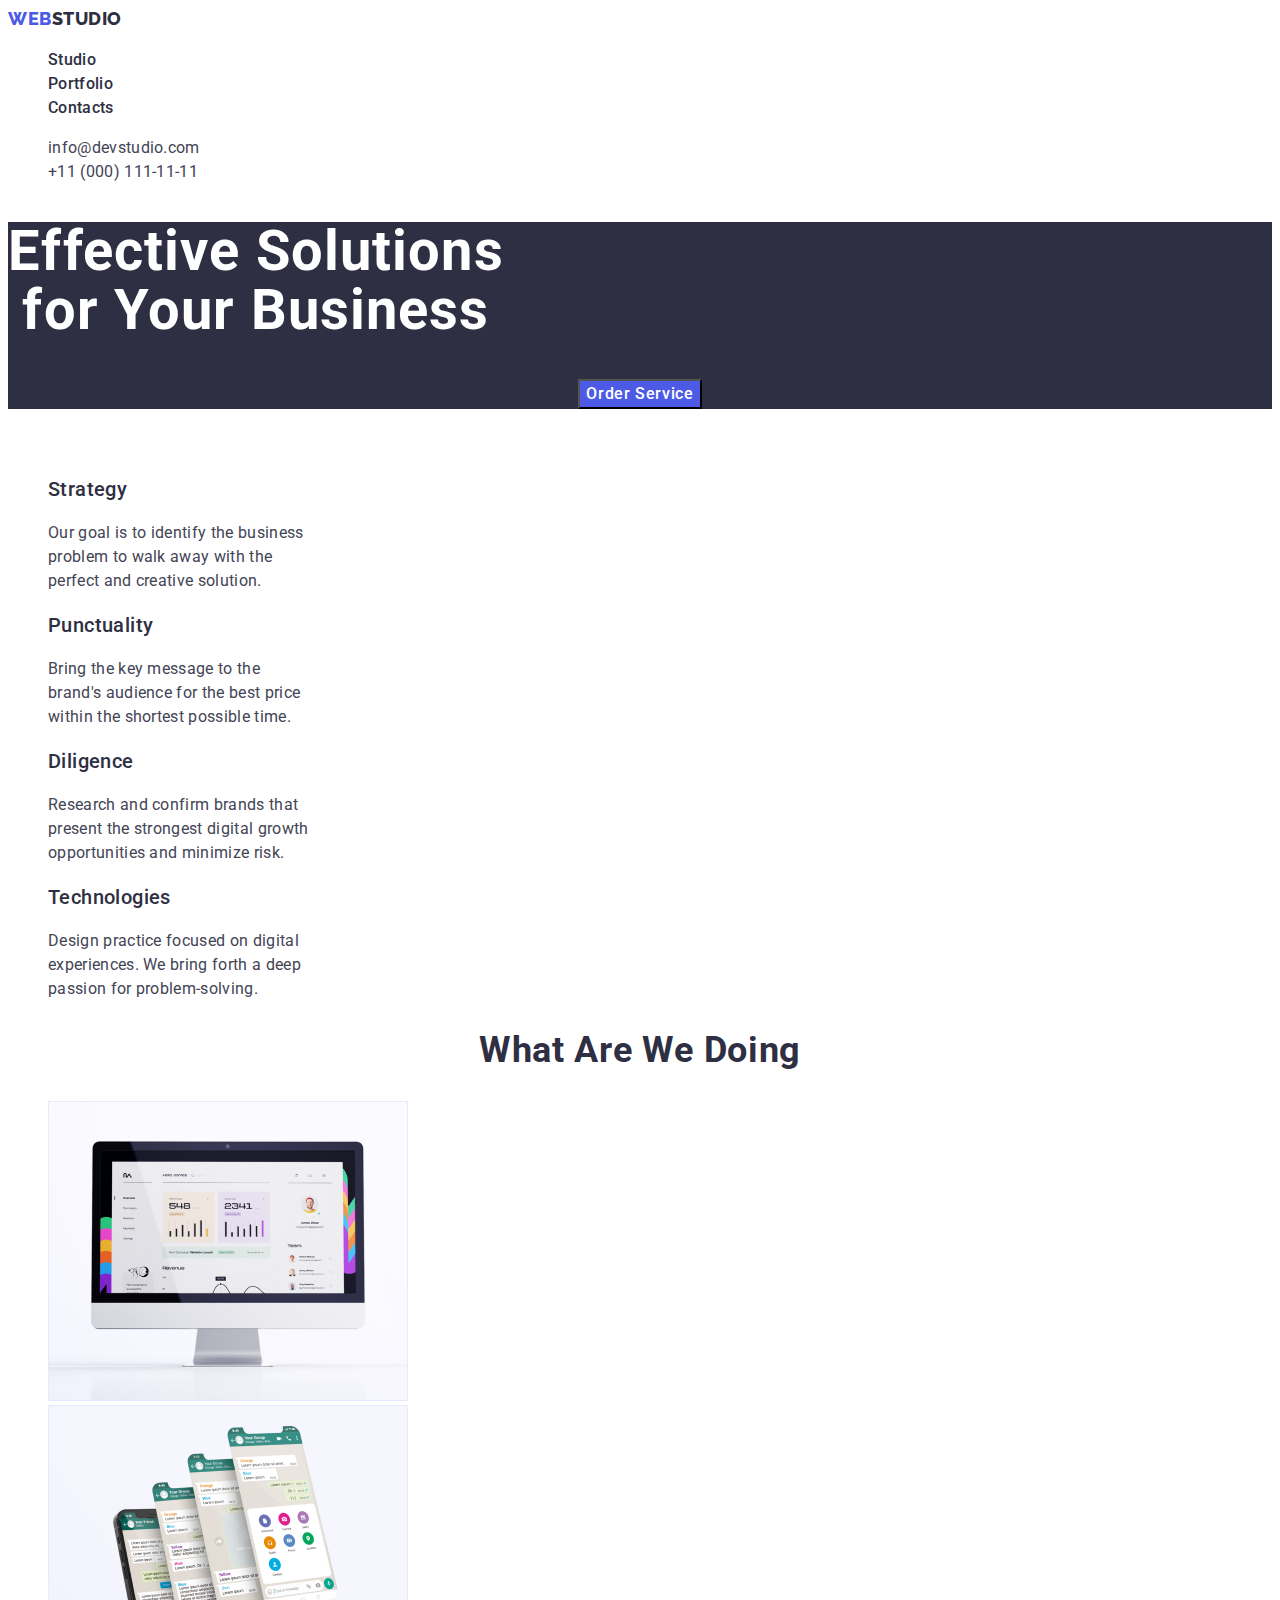
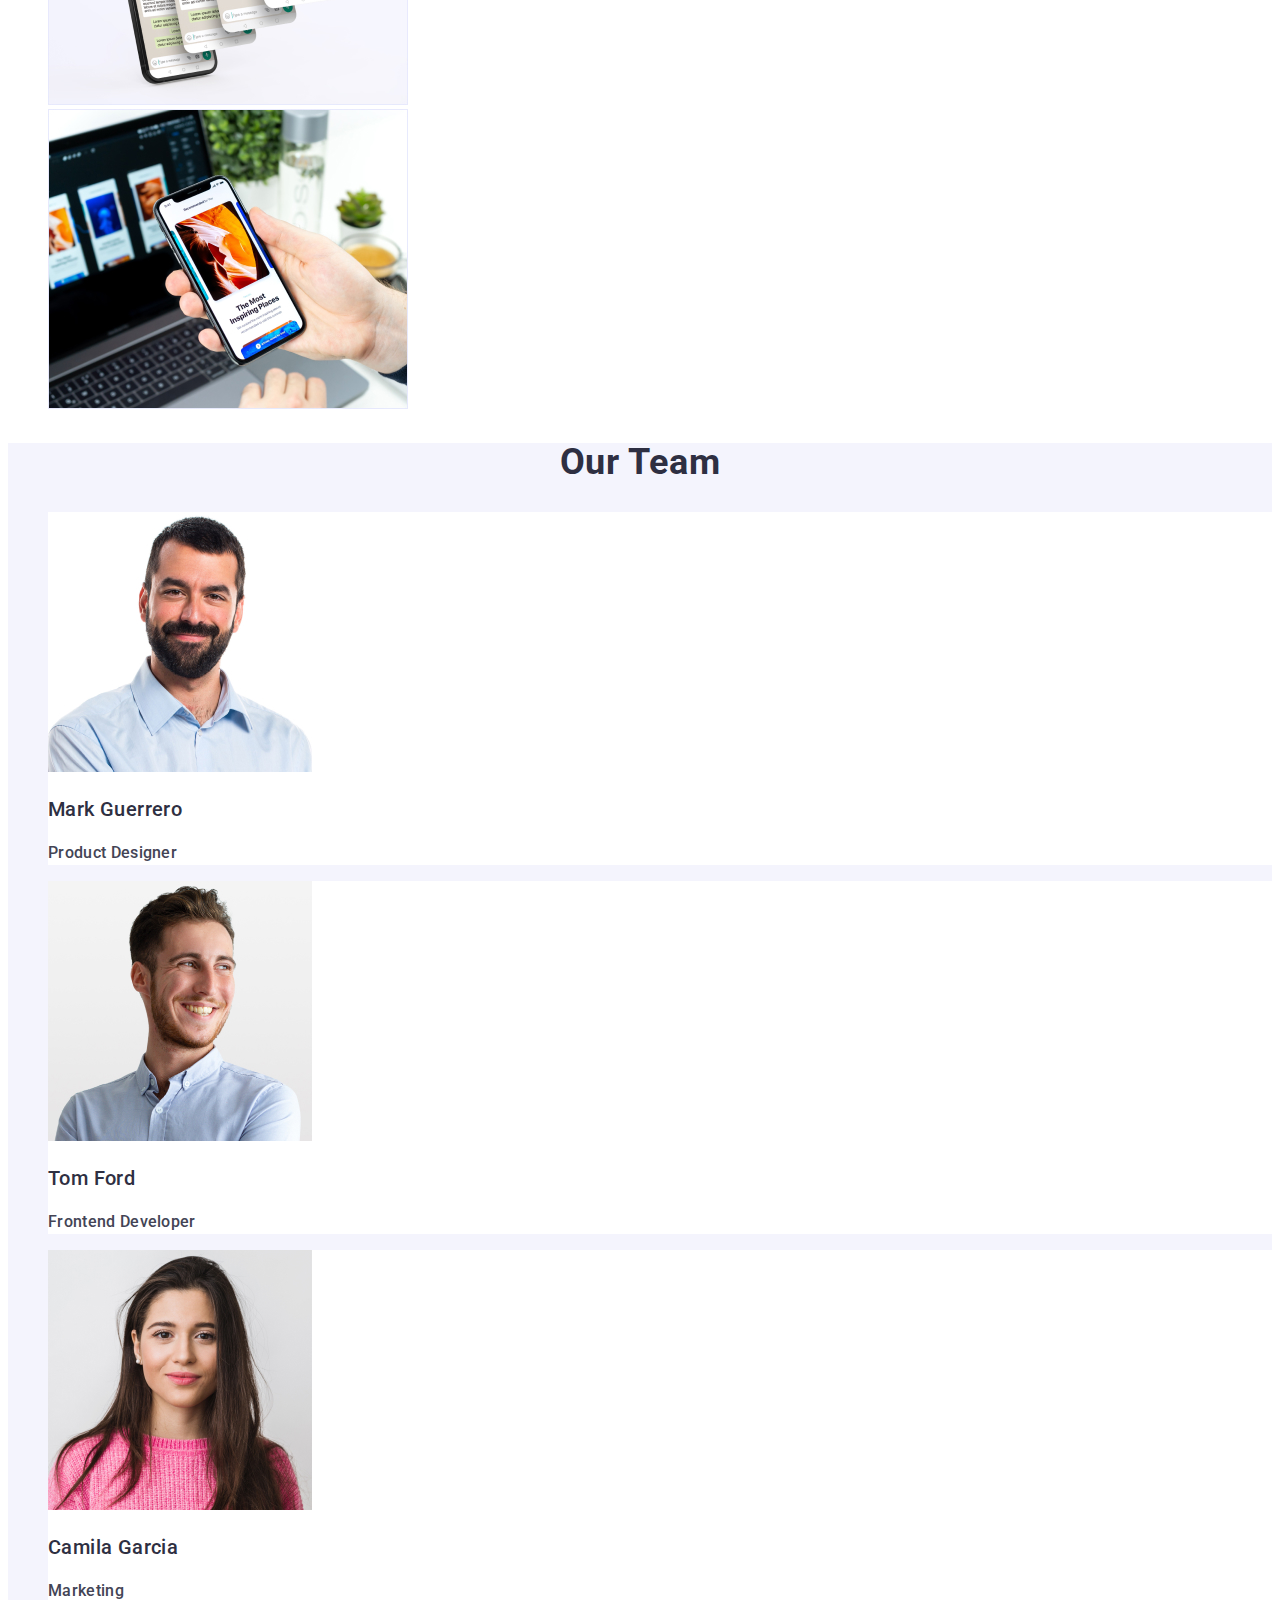
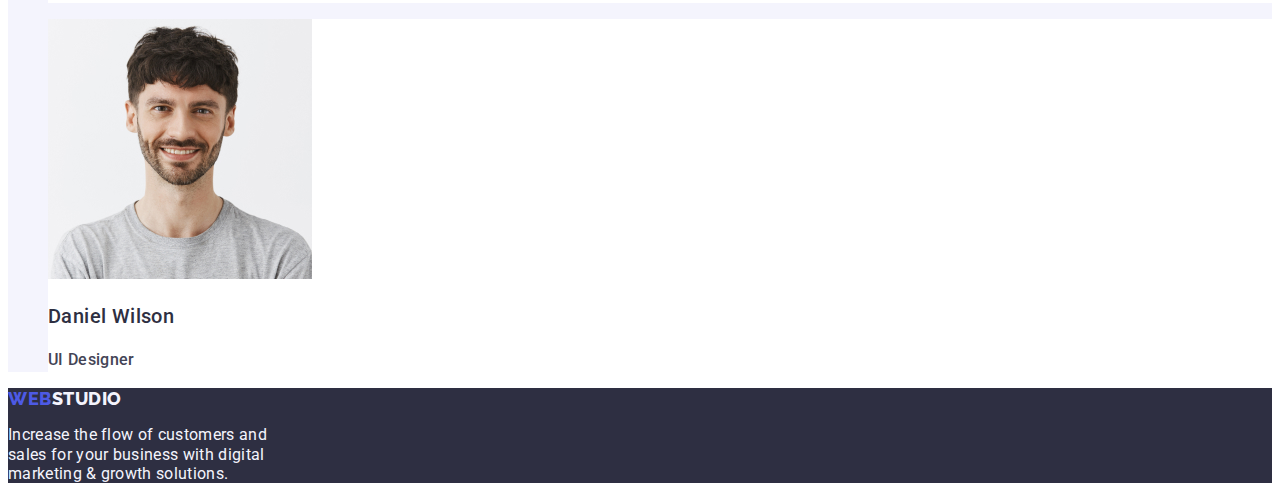
==== index.html @ 3f992ba4 "Initial commit" ====
<!DOCTYPE html>
<html lang="en">
  <head>
    <meta charset="UTF-8" />
    <meta http-equiv="X-UA-Compatible" content="IE=edge" />
    <meta name="viewport" content="width=device-width, initial-scale=1.0" />
    <title>Main Page</title>
    <link rel="preconnect" href="https://fonts.googleapis.com">
<link rel="preconnect" href="https://fonts.gstatic.com" crossorigin>
<link href="https://fonts.googleapis.com/css2?family=Raleway:wght@800&family=Roboto:wght@400;500;700;900&display=swap" rel="stylesheet">
    <link rel="stylesheet" href="./css/styles.css" />
  </head>

  <body>
    <!-- section Header -->
    <header>
      <nav>
        <a href="./index.html" class="logo link">Web<span class="webone">Studio</span></a>

        <ul class="list">
          <li><a href="./index.html" class="links link">Studio</a></li>
          <li><a href="./portfolio.html" class="links link">Portfolio</a></li>
          <li><a href="" class="links link">Contacts</a></li>
        </ul>
      </nav>

      <address class="ads">
        <ul class="list">
          <li><a href="mailto:info@devstudio.com" class="ads link">info@devstudio.com</a></li>
          <li><a href="tel:+110001111111" class="ads link">+11 (000) 111-11-11</a></li>
        </ul>
      </address>
    </header>

    <main>
      <!-- section Herooooo. Чи треба обгортати в дів? -->
      <section class="hero-section">
     <h1 class="hero-title">Effective Solutions for Your Business</h1>
        <button type="button" class="order">Order Service</button>
      </section>
      <!-- section Features -->
      <section>
        <h2 class="tital-features">Features</h2>
        <ul class="list">
          <li>
            <h3 class="sub-title-features">Strategy</h3>
            <p class="features">
              Our goal is to identify the business problem to walk away with the
              perfect and creative solution.
            </p>
          </li>
          <li>
            <h3 class="sub-title-features">Punctuality</h3>
            <p class="features">
              Bring the key message to the brand's audience for the best price
              within the shortest possible time.
            </p>
          </li>
          <li>
            <h3 class="sub-title-features">Diligence</h3>
            <p class="features">
              Research and confirm brands that present the strongest digital
              growth opportunities and minimize risk.
            </p>
          </li>
          <li>
            <h3 class="sub-title-features">Technologies</h3>
            <p class="features">
              Design practice focused on digital experiences. We bring forth a
              deep passion for problem-solving.
            </p>
          </li>
        </ul>
      </section>

      <!-- section Wtf we are doing -->
      <section>
        <h2 class="tital-wtf">What are we doing</h2>
        <ul class="link list">
          <li>
            <img src="./images/img1.jpg" alt="desktop dev" width="360" />
          </li>
          <li>
            <img src="./images/img2.jpg" alt="chat bots dev" width="360" />
          </li>
          <li>
            <img src="./images/img3.jpg" alt="mob dev" width="360" />
          </li>
        </ul>
      </section>

      <!-- section Team -->
      <section class="team">
        <h2 class="tital-wtf">Our Team</h2>
        <ul class="list">
          <li class="team-list">
            <img src="./images/mark.jpg" alt="Mark Guerrero" width="264" />
            <h3 class="name">Mark Guerrero</h3>
            <p class="team-p">Product Designer</p>
          </li>
          <li class="team-list">
            <img src="./images/tom.jpg" alt="Tom Ford" width="264" />
            <h3 class="name">Tom Ford</h3>
            <p class="team-p">Frontend Developer</p>
          </li>
          <li class="team-list">
            <img src="./images/camila.jpg" alt="Camila Garcia" width="264" />
            <h3 class="name">Camila Garcia</h3>
            <p class="team-p">Marketing</p>
          </li>
          <li class="team-list">
            <img src="./images/daniel.jpg" alt="Daniel Wilson" width="264" />
            <h3 class="name">Daniel Wilson</h3>
            <p class="team-p">UI Designer</p>
          </li>
        </ul>
      </section>
    </main>
    <!-- Footer -->
    <footer class="footer-descrip">
      <a href="./index.html" class="logo link">Web<span class="webtwo">Studio</span></a>
      <p class="msg">
        Increase the flow of customers and sales for your business with digital
        marketing & growth solutions.
      </p>
    </footer>
  </body>
</html>
---- css/styles.css ----
:root {
--headers-color: #2E2F42;
--primary-color: #434455;
--secondary-color: #4D5AE5;
--primary-body-color: #FFFFFF;
--secondary-body-color: #F4F4FD;
}

body {
font-family: Roboto, sans-serif;
color: var(--primary-color);
background-color: #FFFFFF;
}

button {cursor: pointer;
}

button:hover, button:focus {background-color: #404BBF;
color: #FFFFFF;}

h1, h2, h3 {color: var(--headers-color);
}

/* cкинути стилі для всіх посилань та списків */
a, link {
    text-decoration: none;

}
ul {
  list-style: none;
}

/* header */
header {
    background-color: var(--primary-body-color);
}

nav {
    color: var(--headers-color);
    font-weight: 500;
    font-size: 16px;
    line-height: 1.5;    
    letter-spacing: 0.02em;
}
.list {list-style: none;}
.logo {
    text-transform: uppercase;
    font-family: Raleway, sans-serif;
    color: var(--secondary-color);
    font-weight: 800;
    font-size: 18px;
    line-height: 1.17;
    letter-spacing: 0.03em;
}

.webone {color: var(--headers-color);}
/* как задать цвет селектору в ул, а не каждому отедльному ли?!!!!*/

.links {
    text-decoration:none;
    color: var(--headers-color);
    font-weight: 500;
    font-size: 16px;
    line-height: 1.5;
    letter-spacing: 0.02em;
}

.link {text-decoration: none;}

.web {
    color: var(--secondary-color);
}

address {
    font: inherit;
}

.ads {color: var(--primary-color);
    font-size: 16px;
    line-height: 1.5;
    letter-spacing: 0.02em;
}

.ads:hover, .ads:focus, .links:hover, .links:focus {
    color: #404BBF;
}



/* footer */

.footer-descrip {background-color: var(--headers-color) ;}
.webtwo {color: var(--secondary-body-color);}

.msg {color: var(--secondary-body-color);
    width: 264px;
    font-weight: 400;
    font-size: 16px;
    line-height: 1.2;
    letter-spacing: 0.02em;
}

/* portfolio page */

.paragraf {
    color: var(--primary-color);
    font-size: 16px;
    letter-spacing: 0.02em;
    line-height: 1.5;
}

.btn-portf { 
    font-family: Roboto, sans-serif;
color: var(--secondary-color);
background-color: #F4F4FD;
font-weight: 500;
font-size: 16px;
line-height: 1.5;
display: flex;
align-items: center;
text-align: center;
letter-spacing: 0.04em;
}

/*main page*/

.team {background-color: var(--secondary-body-color);}

.team-list {background-color: #FFFFFF;
font-weight: 500;
font-size: 20px;
line-height: 1.2;
letter-spacing: 0.02em;}

.features {
    width: 264px;
    height: 72px;
    font-size: 16px;
    line-height: 1.5;
    letter-spacing: 0.02em; 
    flex: none;
    order: 1;
    flex-grow: 0;
}

.order {background-color: var(--secondary-color);
    color: #FFFFFF;
    font-family: Roboto, sans-serif;
    font-weight: 500;
    font-size: 16px;
    line-height: 1.5;
    letter-spacing: 0.04em;
    }
    
    .hero-section {background-color: var(--headers-color);
        text-align: center;
    }
    
    .hero-title {
        text-align: center;
        color: #FFFFFF;
        width: 496px;
        height: 120px;
        font-size: 56px;
        line-height: 1.07;
        letter-spacing: 0.02em;
    }

    .tital-features { visibility: hidden;}

    .sub-title-features {font-weight: 500;
    font-size: 20px;
    line-height: 1.2;
    letter-spacing: 0.02em;
    }

    .tital-wtf {font-size: 36px;
    line-height: 1.11;
text-align: center;
letter-spacing: 0.02em;
text-transform: capitalize;
color: var(--headers-color);
}

.team-p {font-size: 16px;
    line-height: 1.5;
    letter-spacing: 0.02em;
}

.titel-works {
    font-weight: 500;
    font-size: 20px;
    line-height: 1.2;
    letter-spacing: 0.02em;
    color: var(--headers-color);
}

.name {font-weight: 500;
font-size: 20px;
line-height: 1.2;
letter-spacing: 0.02em;}
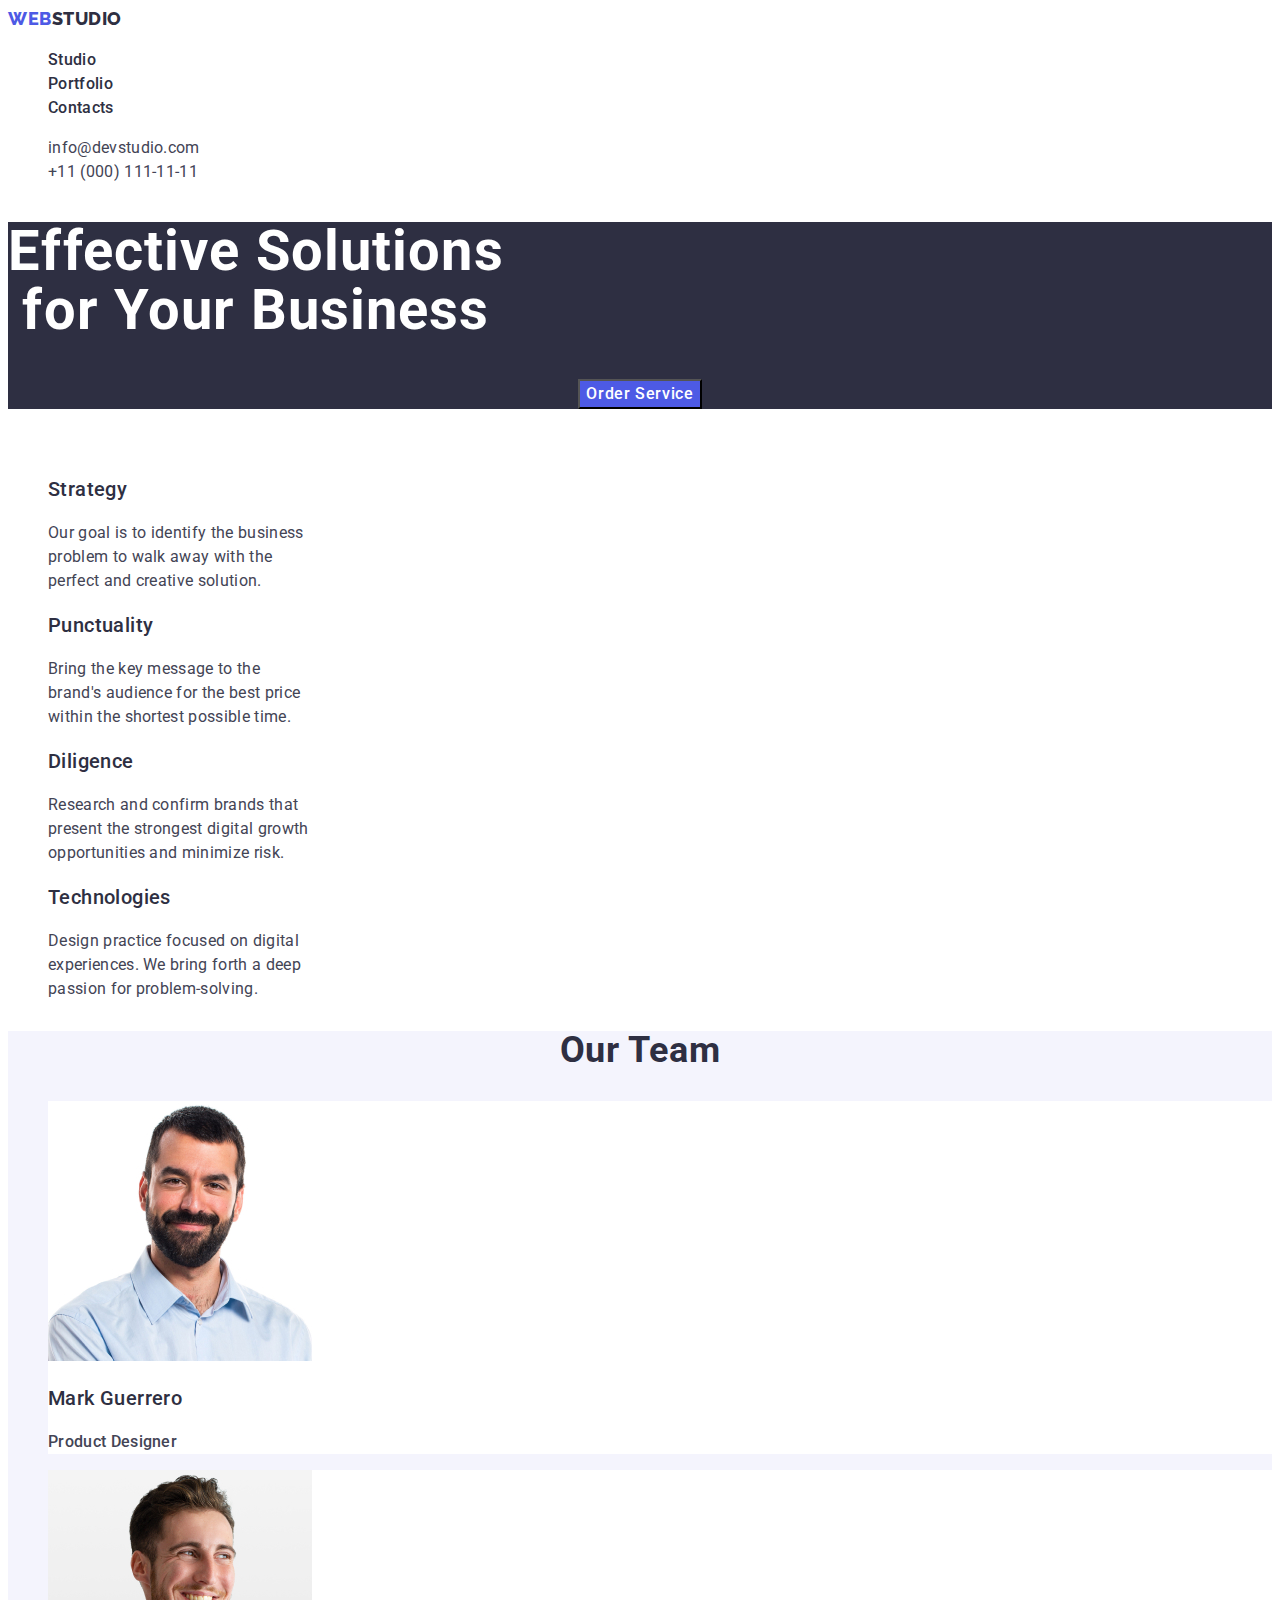
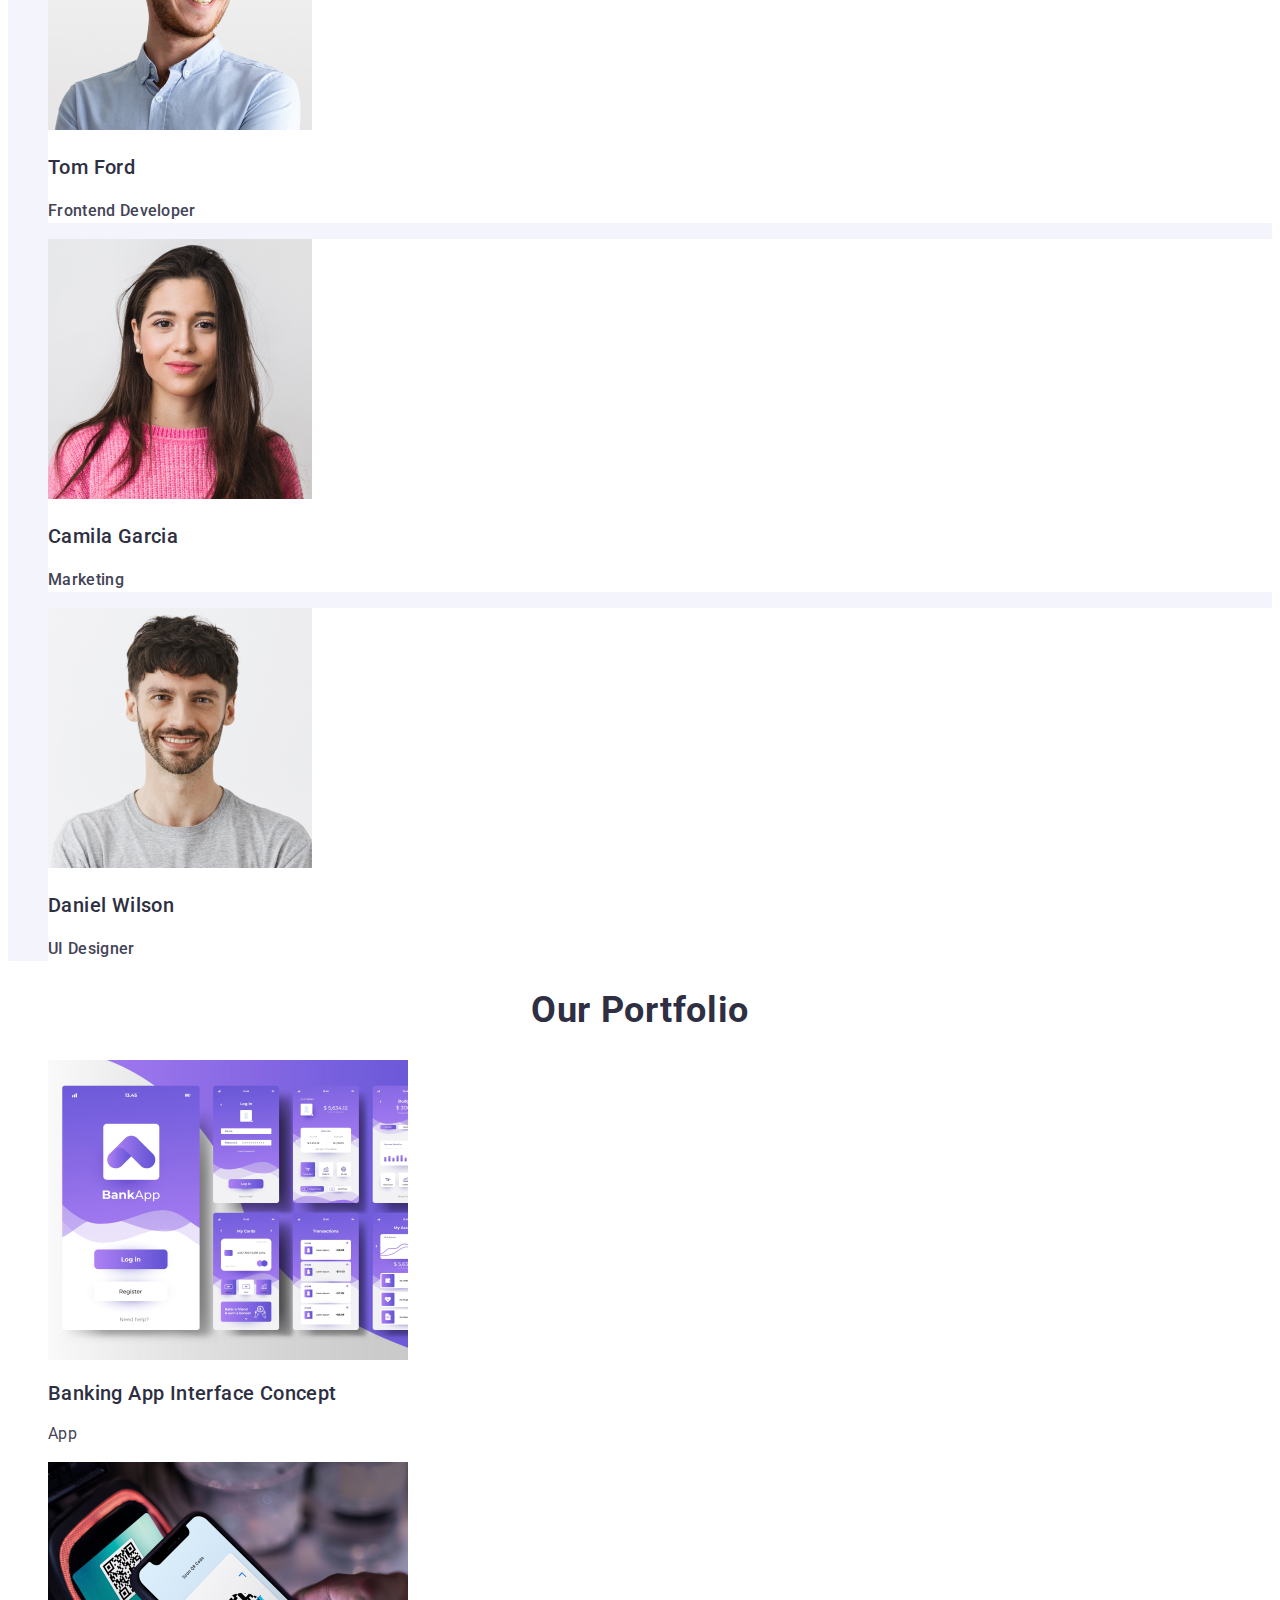
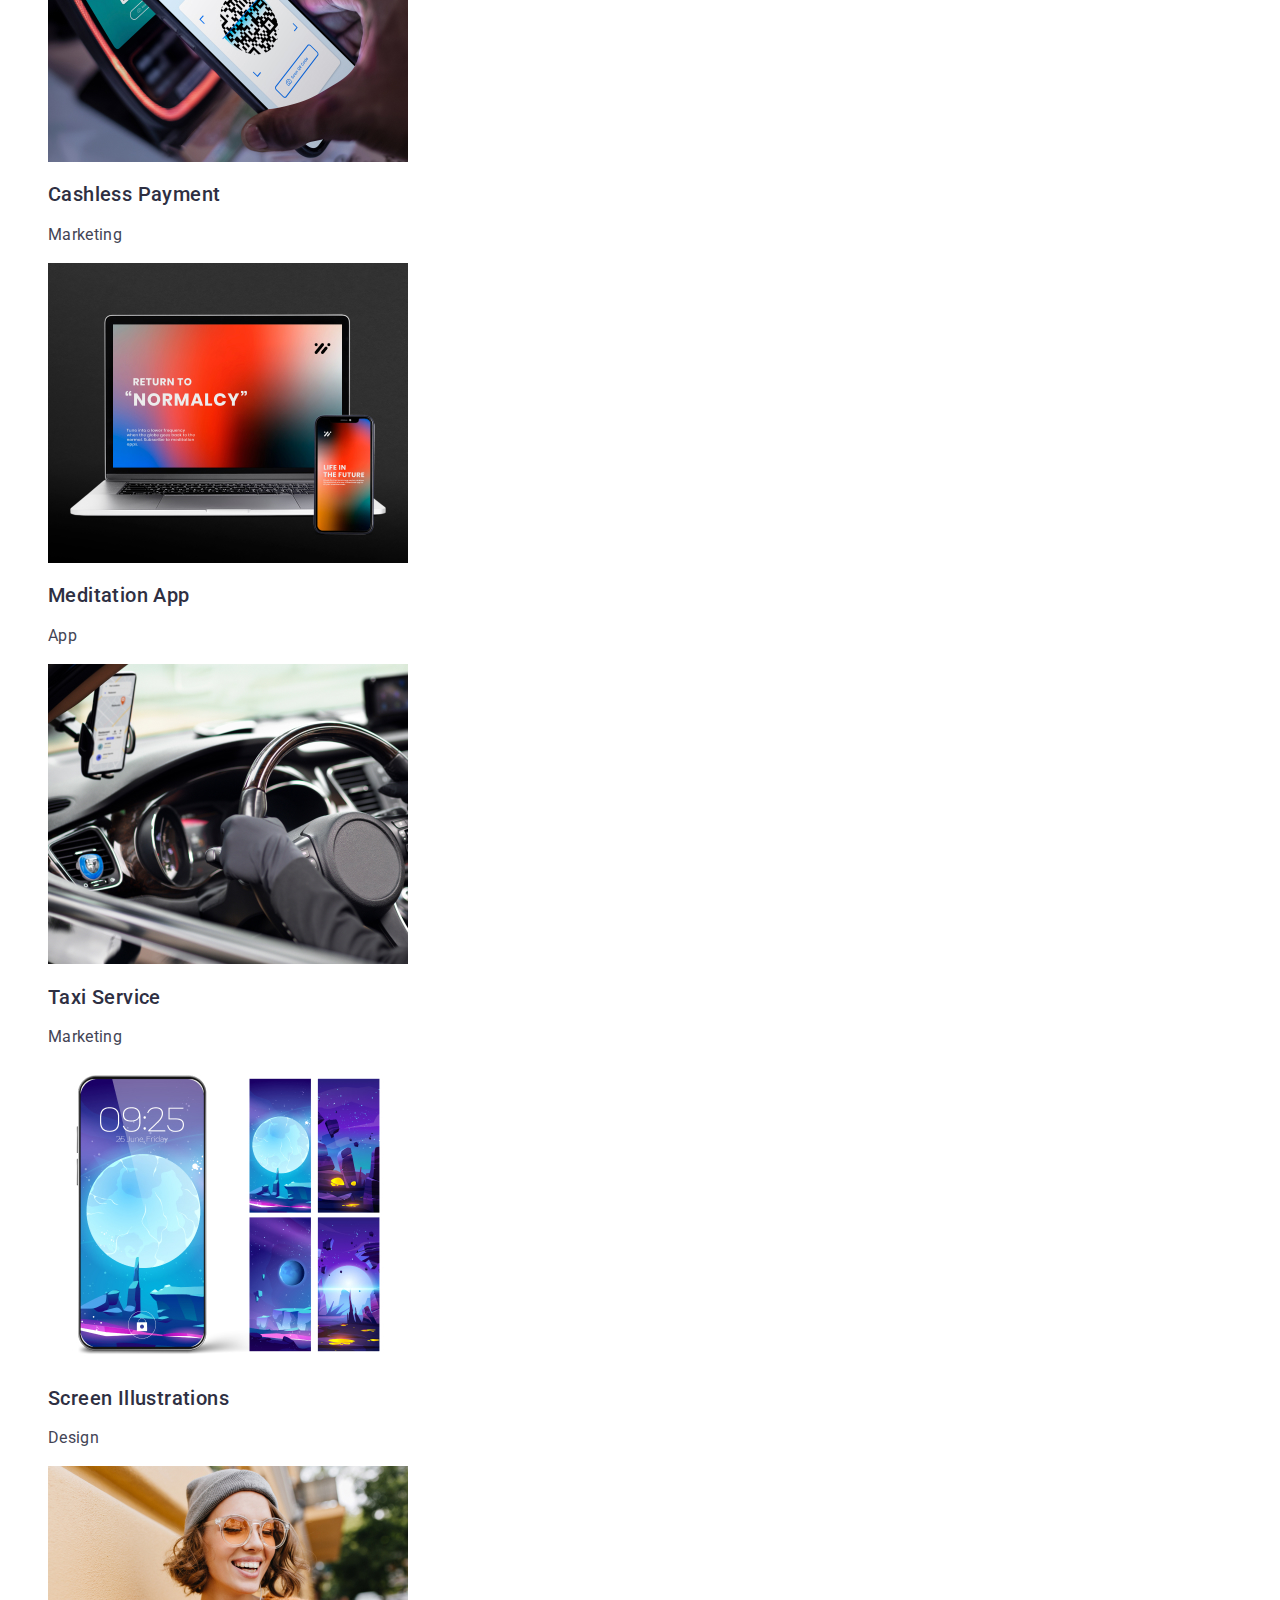
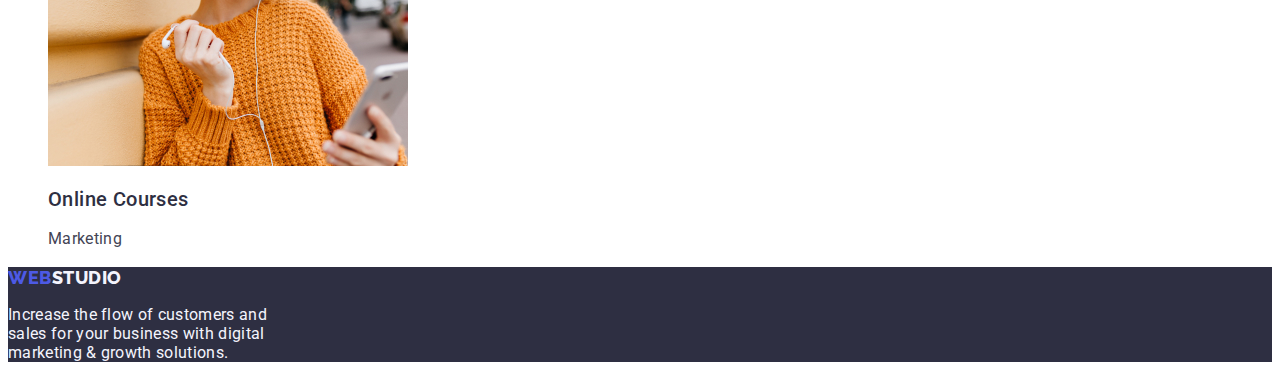
==== commit 062efc3d: "Update index.html" ====
--- a/index.html
+++ b/index.html
@@ -73,22 +73,6 @@
         </ul>
       </section>
 
-      <!-- section Wtf we are doing -->
-      <section>
-        <h2 class="tital-wtf">What are we doing</h2>
-        <ul class="link list">
-          <li>
-            <img src="./images/img1.jpg" alt="desktop dev" width="360" />
-          </li>
-          <li>
-            <img src="./images/img2.jpg" alt="chat bots dev" width="360" />
-          </li>
-          <li>
-            <img src="./images/img3.jpg" alt="mob dev" width="360" />
-          </li>
-        </ul>
-      </section>
-
       <!-- section Team -->
       <section class="team">
         <h2 class="tital-wtf">Our Team</h2>
@@ -115,6 +99,44 @@
           </li>
         </ul>
       </section>
+
+     <!-- section Portfolio -->
+<section>
+    <h2 class="tital-wtf">Our Portfolio</h2>
+    <ul class="list">
+      <li><a href="" class="link">
+          <img src="./images/portfolio1.jpg" alt="Example of Banking app" width="360" class="link">  
+      <h2 class="titel-works">Banking App Interface Concept</h2>
+      <p class="paragraf">App</p>
+  </a></li>
+      <li><a href="" class="link">
+          <img src="./images/portfolio2.jpg" alt="Example of Fintech app" width="360" class="link">  
+          <h2 class="titel-works">Cashless Payment</h2>
+          <p class="paragraf">Marketing</p>
+   </a></li>
+      <li><a href="" class="link">
+          <img src="./images/portfolio3.jpg" alt="Example of Meditation app" width="360" class="link">  
+          <h2 class="titel-works">Meditation App</h2>
+          <p class="paragraf">App</p>
+      </a></li>
+      <li><a href="" class="link">
+          <img src="./images/portfolio4.jpg" alt="Example of Taxi app" width="360" class="link">  
+          <h2 class="titel-works">Taxi Service</h2>
+          <p class="paragraf">Marketing</p>
+      </a></li>
+      <li><a href="" class="link">
+          <img src="./images/portfolio5.jpg" alt="Example of Wallpaper design" width="360" class="link">  
+          <h2 class="titel-works">Screen Illustrations</h2>
+          <p class="paragraf">Design</p>
+      </a></li>
+      <li><a href="" class="link">
+          <img src="./images/portfolio6.jpg" alt="Example of Educational app" width="360" class="link">  
+          <h2 class="titel-works">Online Courses</h2>
+          <p class="paragraf">Marketing</p>
+      </a></li>
+      </ul>
+</section>
+
     </main>
     <!-- Footer -->
     <footer class="footer-descrip">
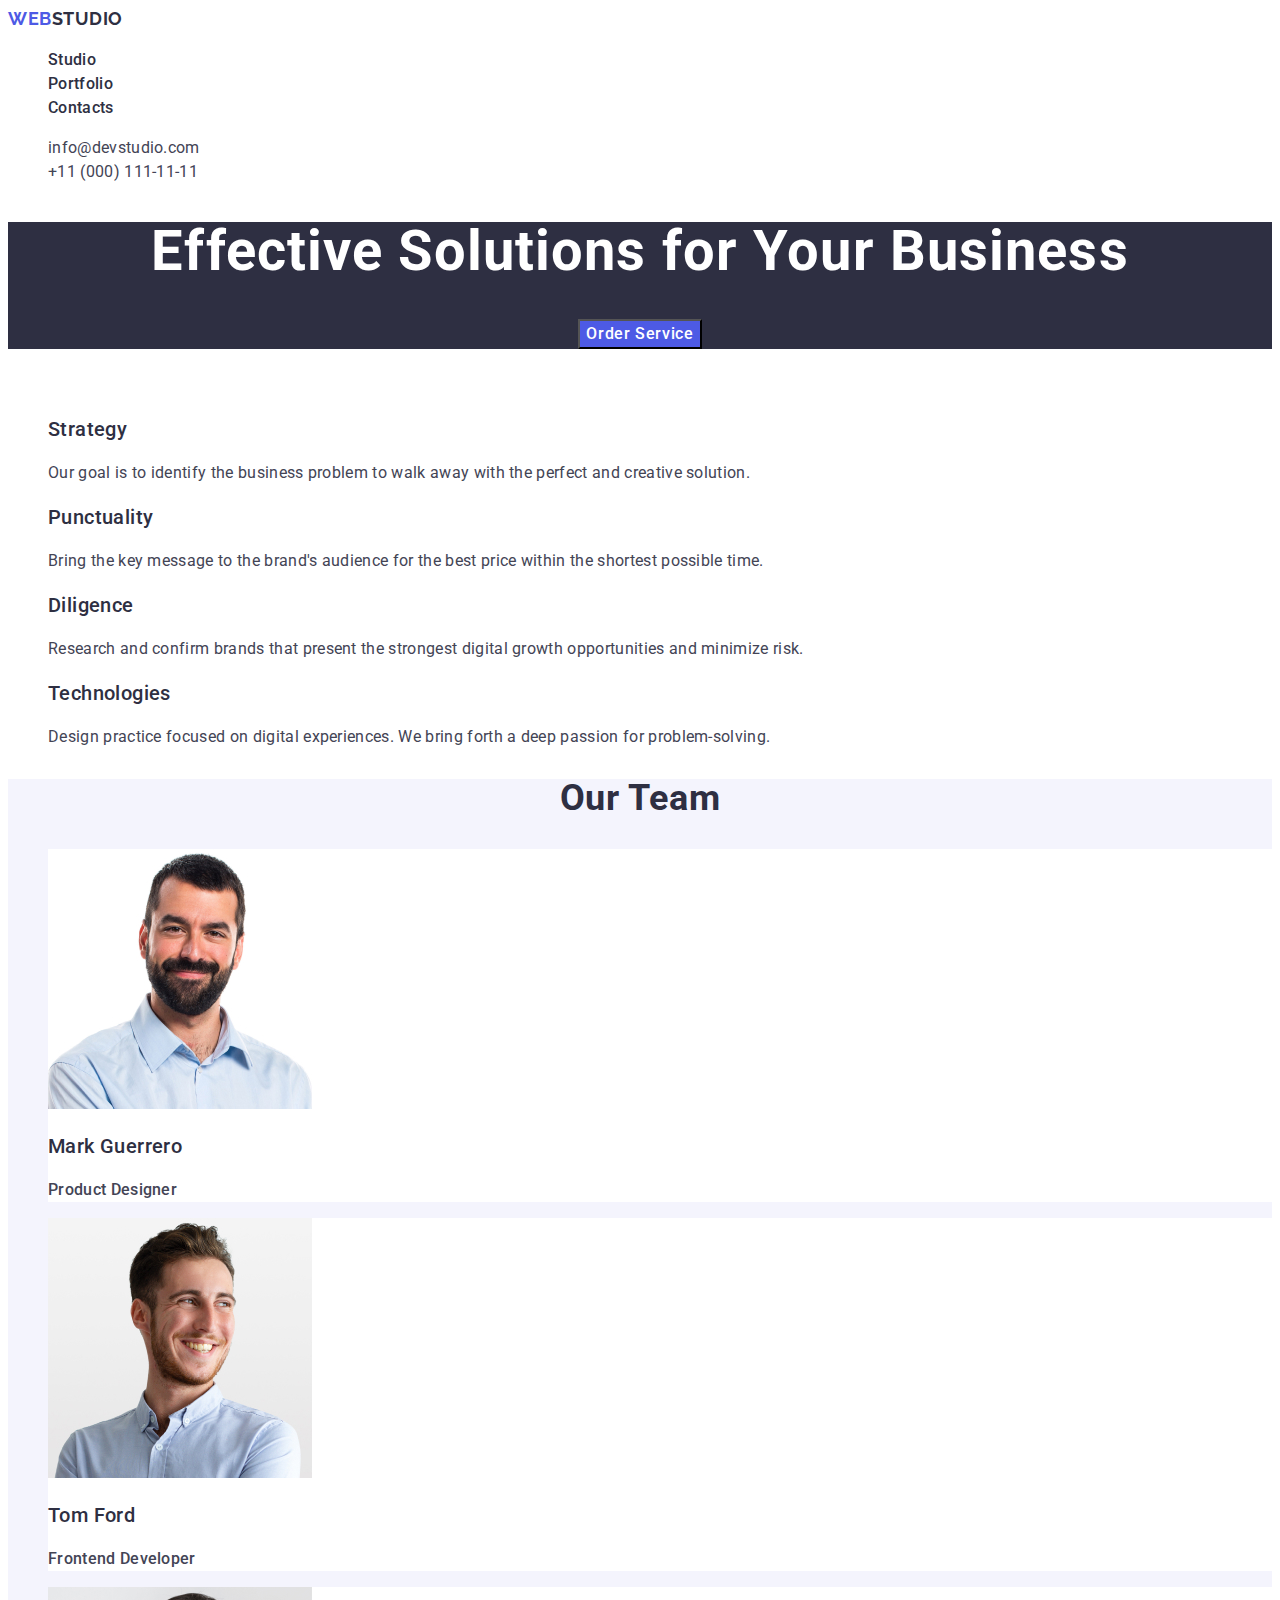
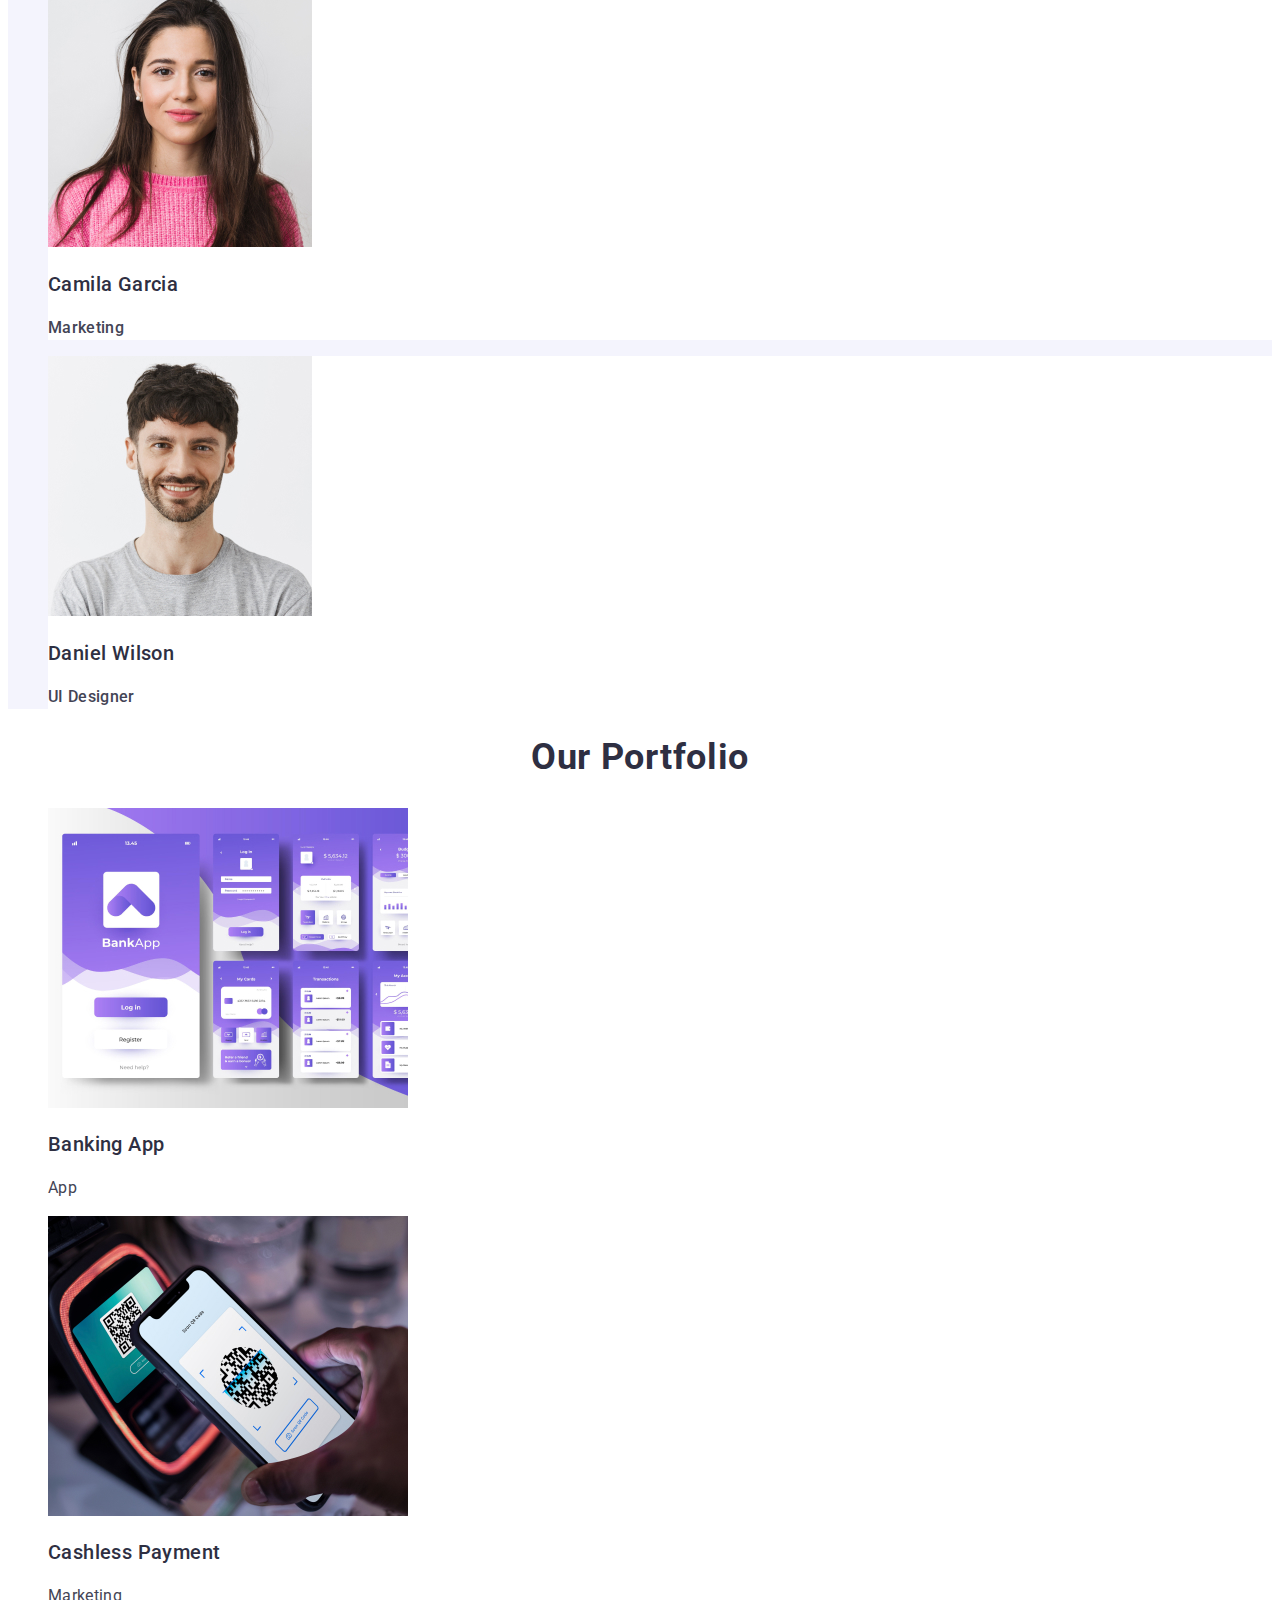
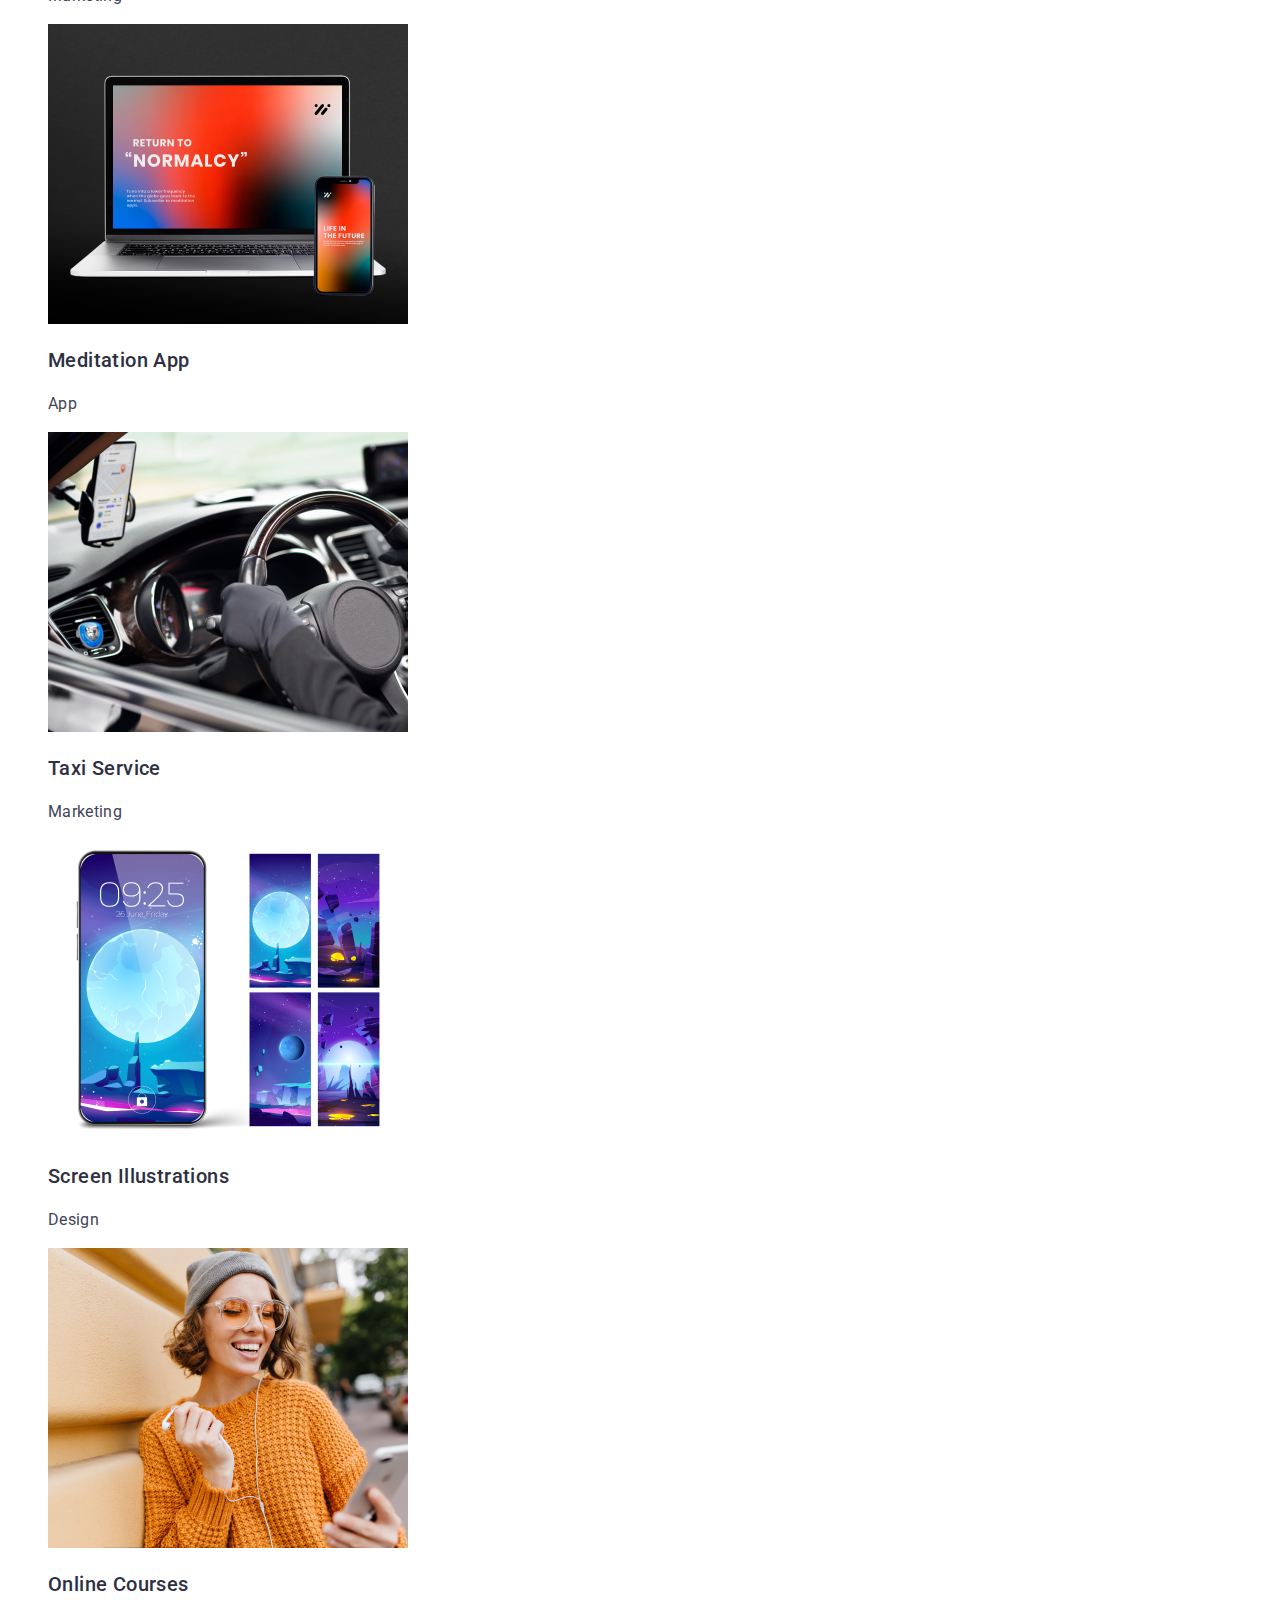
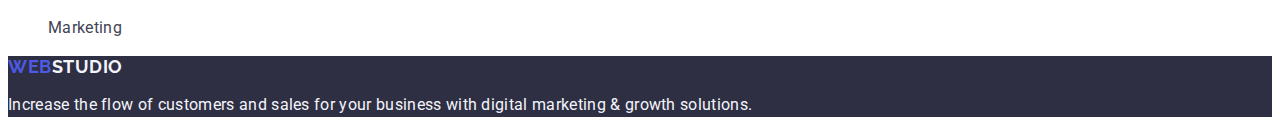
==== commit 9c535a62: "bux fix3" ====
--- a/index.html
+++ b/index.html
@@ -19,7 +19,7 @@
 
         <ul class="list">
           <li><a href="./index.html" class="links link">Studio</a></li>
-          <li><a href="./portfolio.html" class="links link">Portfolio</a></li>
+          <li><a href="" class="links link">Portfolio</a></li>
           <li><a href="" class="links link">Contacts</a></li>
         </ul>
       </nav>
@@ -104,36 +104,31 @@
 <section>
     <h2 class="tital-wtf">Our Portfolio</h2>
     <ul class="list">
-      <li><a href="" class="link">
+
           <img src="./images/portfolio1.jpg" alt="Example of Banking app" width="360" class="link">  
-      <h2 class="titel-works">Banking App Interface Concept</h2>
+      <h3 class="titel-works">Banking App</h3>
       <p class="paragraf">App</p>
-  </a></li>
-      <li><a href="" class="link">
+
           <img src="./images/portfolio2.jpg" alt="Example of Fintech app" width="360" class="link">  
-          <h2 class="titel-works">Cashless Payment</h2>
+          <h3 class="titel-works">Cashless Payment</h3>
           <p class="paragraf">Marketing</p>
-   </a></li>
-      <li><a href="" class="link">
+
           <img src="./images/portfolio3.jpg" alt="Example of Meditation app" width="360" class="link">  
-          <h2 class="titel-works">Meditation App</h2>
+          <h3 class="titel-works">Meditation App</h3>
           <p class="paragraf">App</p>
-      </a></li>
-      <li><a href="" class="link">
+
           <img src="./images/portfolio4.jpg" alt="Example of Taxi app" width="360" class="link">  
-          <h2 class="titel-works">Taxi Service</h2>
+          <h3 class="titel-works">Taxi Service</h3>
           <p class="paragraf">Marketing</p>
-      </a></li>
-      <li><a href="" class="link">
+
           <img src="./images/portfolio5.jpg" alt="Example of Wallpaper design" width="360" class="link">  
-          <h2 class="titel-works">Screen Illustrations</h2>
+          <h3 class="titel-works">Screen Illustrations</h3>
           <p class="paragraf">Design</p>
-      </a></li>
-      <li><a href="" class="link">
+
           <img src="./images/portfolio6.jpg" alt="Example of Educational app" width="360" class="link">  
-          <h2 class="titel-works">Online Courses</h2>
+          <h3 class="titel-works">Online Courses</h3>
           <p class="paragraf">Marketing</p>
-      </a></li>
+
       </ul>
 </section>
 
--- a/css/styles.css
+++ b/css/styles.css
@@ -47,7 +47,7 @@
     text-transform: uppercase;
     font-family: Raleway, sans-serif;
     color: var(--secondary-color);
-    font-weight: 800;
+    font-weight: 700;
     font-size: 18px;
     line-height: 1.17;
     letter-spacing: 0.03em;
@@ -93,11 +93,11 @@
 .webtwo {color: var(--secondary-body-color);}
 
 .msg {color: var(--secondary-body-color);
-    width: 264px;
     font-weight: 400;
     font-size: 16px;
     line-height: 1.2;
     letter-spacing: 0.02em;
+    line-height: 1.5;
 }
 
 /* portfolio page */
@@ -116,8 +116,6 @@
 font-weight: 500;
 font-size: 16px;
 line-height: 1.5;
-display: flex;
-align-items: center;
 text-align: center;
 letter-spacing: 0.04em;
 }
@@ -133,14 +131,10 @@
 letter-spacing: 0.02em;}
 
 .features {
-    width: 264px;
-    height: 72px;
     font-size: 16px;
     line-height: 1.5;
     letter-spacing: 0.02em; 
     flex: none;
-    order: 1;
-    flex-grow: 0;
 }
 
 .order {background-color: var(--secondary-color);
@@ -159,8 +153,6 @@
     .hero-title {
         text-align: center;
         color: #FFFFFF;
-        width: 496px;
-        height: 120px;
         font-size: 56px;
         line-height: 1.07;
         letter-spacing: 0.02em;
